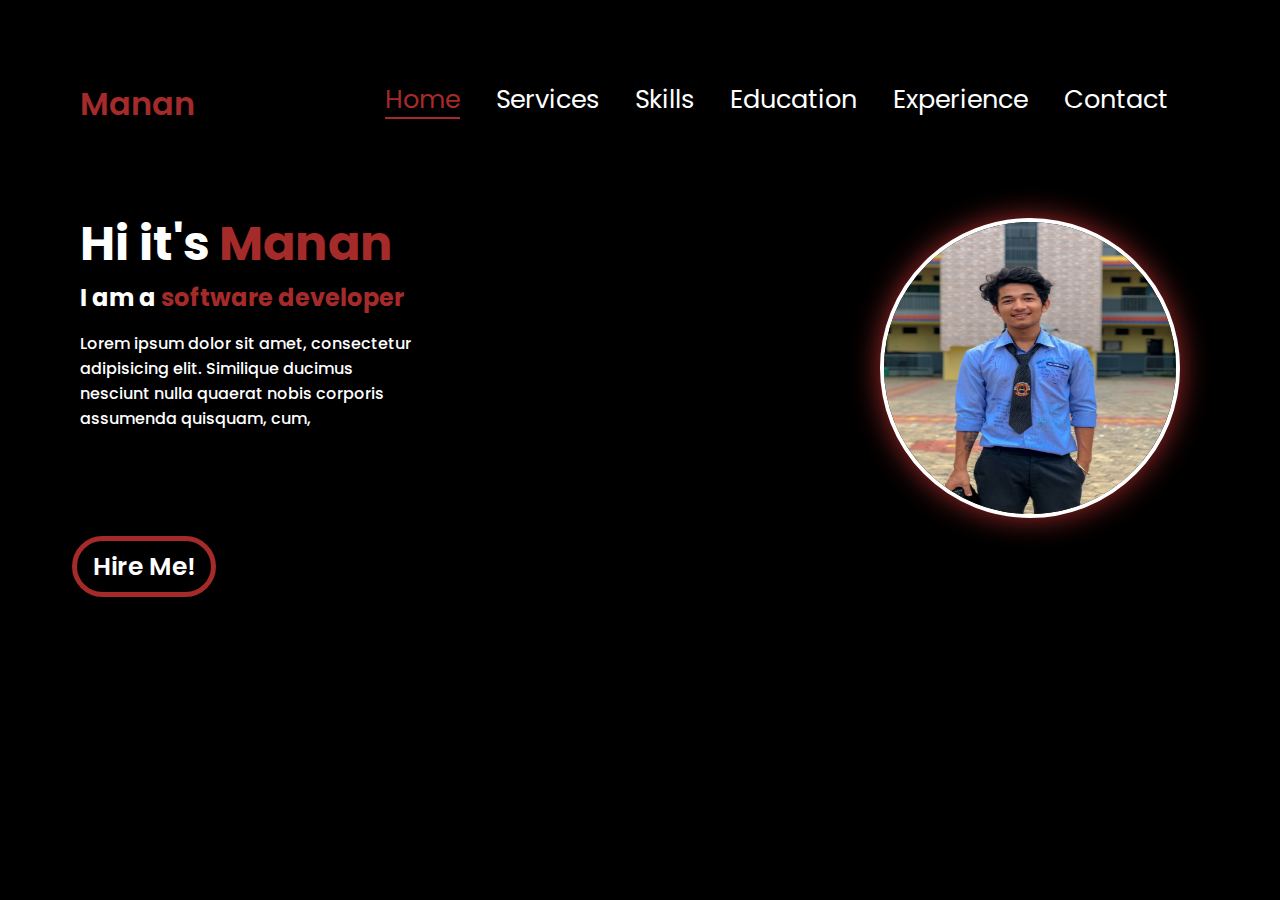
==== HTML&CSS/Project/index.html @ 3f28dfea "updated" ====
<!DOCTYPE html>
<html lang="en">
<head>
    <meta charset="UTF-8">
    <meta name="viewport" content="width=device-width, initial-scale=1.0">
    <title>Manan Patel</title>
    <link rel="stylesheet" href="./style.css">
    <link rel="stylesheet" href="https://cdnjs.cloudflare.com/ajax/libs/font-awesome/6.6.0/css/all.min.css" integrity="sha512-Kc323vGBEqzTmouAECnVceyQqyqdsSiqLQISBL29aUW4U/M7pSPA/gEUZQqv1cwx4OnYxTxve5UMg5GT6L4JJg==" crossorigin="anonymous" referrerpolicy="no-referrer" />
</head>
<body>
    <header>
        <p class="logo">Manan</p>
        <nav>
            <a href="./index.html" class="active">Home</a>
            <a href="./services.html">Services</a>
            <a href="./skills.html">Skills</a>
            <a href="./education.html">Education</a>
            <a href="./experience.html">Experience</a>
            <a href="./contact.html">Contact</a>
        </nav>
    </header>
    <section>
        <div class="main-content">
            <h1>Hi it's <span>Manan</span></h1>
            <h3>I am a <span>software developer</span></h3>
        </div>
        <div class="content">
            <p>Lorem ipsum dolor sit amet, consectetur adipisicing elit. Similique ducimus nesciunt nulla quaerat nobis corporis assumenda quisquam, cum,</p>
        </div>
        <div class="social-icons">
            <a href=""><i class="fa-brands fa-linkedin"></i></a>
            <a href=""><i class="fa-brands fa-github"></i></a>
            <a href=""><i class="fa-brands fa-x-twitter"></i></a>
            <a href=""><i class="fa-brands fa-instagram"></i></a>
        </div>
        <div class="btn">
            <a href="./contact.html">Hire Me!</a>
        </div>
        <div class="image">
            <img src="./IMAGE.jpg" alt="">
        </div>
    </section>
</body>
</html>
---- HTML&CSS/Project/style.css ----
@import url('https://fonts.googleapis.com/css2?family=Poppins:ital,wght@0,100;0,200;0,300;0,400;0,500;0,600;0,700;0,800;0,900;1,100;1,200;1,300;1,400;1,500;1,600;1,700;1,800;1,900&display=swap');
*
{
    margin: 0;
    padding: 0;
    box-sizing: border-box;
    font-family: 'poppins',sans-serif;
    background-color: black;
    color: white;
    text-decoration: none;
}
header
{
    display: flex;
    justify-content: space-between;
    margin: 5rem 5rem 0rem 5rem;
}
.logo
{
    color: brown;
    font-size: 2rem;
    font-weight: 600;
}
header nav a
{
    font-size: 1.6rem;
    margin-right: 2rem;
}
.active
{
    color: brown;
    border-bottom: 2px solid brown;
}
.main-content
{
    margin: 5rem 0rem 0rem 5rem;
}
.main-content h1
{
    font-size: 3rem;
}
.main-content h1 span
{
    color: brown;
}
.main-content h3
{
    font-size: 1.5rem;
}
.main-content h3 span
{
    color: brown;
}
.content
{
    margin: 1rem 0rem 0rem 5rem;
    width: 21rem;
    font-weight: 500;    
}
.social-icons
{
    margin: 1.5rem 0rem 0rem 5rem;
    font-size: 35px;
}
.social-icons a
{
    margin-right: 1.3rem;
}
.btn
{
    margin: 2.5rem 0rem 0rem 4.5rem;
    font-size: 25px;
    font-weight: 600;
}
.btn a
{
    border: 5px solid brown;
    border-radius: 50px;
    padding: 0.5rem 1rem 0.5rem 1rem    ;
}
.image
{
    margin: -23rem 0rem 0rem 55rem;
}
.image img
{
    height: 300px;
    width: 300px;
    border-radius: 50%;
    border: 4px solid white;
    box-shadow: 0px 0px 30px brown;
}
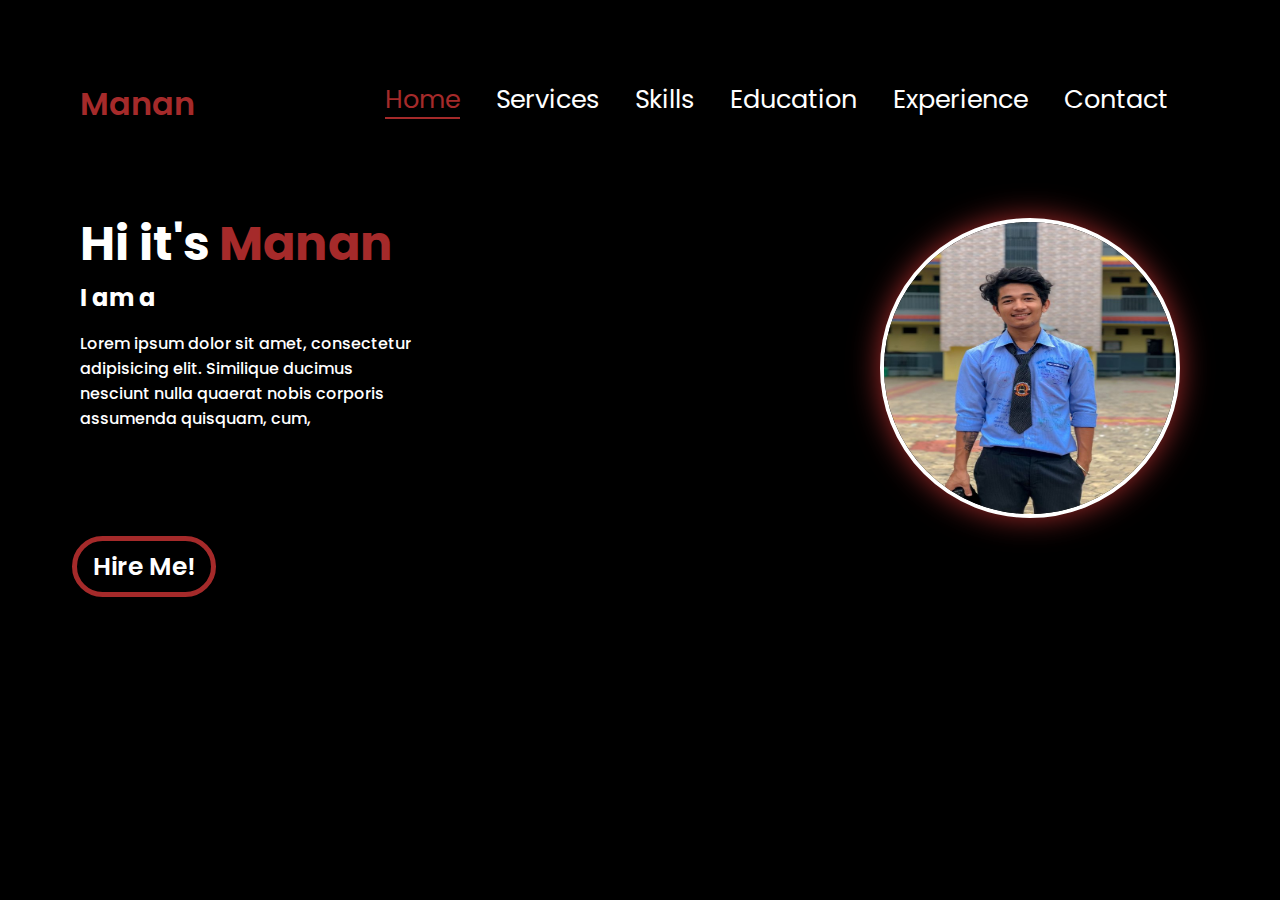
==== commit b65754dd: "updated" ====
--- a/HTML&CSS/Project/index.html
+++ b/HTML&CSS/Project/index.html
@@ -22,7 +22,7 @@
     <section>
         <div class="main-content">
             <h1>Hi it's <span>Manan</span></h1>
-            <h3>I am a <span>software developer</span></h3>
+            <h3>I am a <span class="post"></span></h3>
         </div>
         <div class="content">
             <p>Lorem ipsum dolor sit amet, consectetur adipisicing elit. Similique ducimus nesciunt nulla quaerat nobis corporis assumenda quisquam, cum,</p>
--- a/HTML&CSS/Project/style.css
+++ b/HTML&CSS/Project/style.css
@@ -20,11 +20,23 @@
     color: brown;
     font-size: 2rem;
     font-weight: 600;
+    transition: 0.5s ease;
+}
+.logo:hover
+{
+    transform: scale(1.1);
 }
 header nav a
 {
     font-size: 1.6rem;
     margin-right: 2rem;
+    transition: 0.5s ease;
+    border-bottom: 2px solid transparent;
+}
+header nav a:hover
+{
+    border-bottom: 2px solid brown;
+    color: brown;
 }
 .active
 {
@@ -65,6 +77,11 @@
 .social-icons a
 {
     margin-right: 1.3rem;
+    transition: 0.5s ease;
+}
+.social-icons a:hover
+{
+    text-shadow: 0px 0px 15px rgb(0, 255, 255);
 }
 .btn
 {
@@ -76,7 +93,12 @@
 {
     border: 5px solid brown;
     border-radius: 50px;
-    padding: 0.5rem 1rem 0.5rem 1rem    ;
+    padding: 0.5rem 1rem 0.5rem 1rem;
+    transition: 0.5s ease;
+}
+.btn a:hover
+{
+    box-shadow: 0px 0px 20px brown;
 }
 .image
 {
@@ -89,4 +111,144 @@
     border-radius: 50%;
     border: 4px solid white;
     box-shadow: 0px 0px 30px brown;
+    transition: 0.5s ease;
+}
+.image img:hover
+{
+    transform: scale(1.1);
+    box-shadow: 0px 0px 20px rgb(0, 255, 255);
+}
+.service-content
+{
+    font-size: 30px;
+    margin-top: 5rem;
+}
+.service-content td i
+{
+    margin-right: 1.5rem;
+}
+.text
+{
+    font-weight: 600;
+}
+.service-content tr td
+{
+    padding-bottom: 1rem;
+}
+.service-content tr
+{
+    transition: 0.5s ease;
+}
+.service-content tr:hover
+{
+    cursor: pointer;
+    text-shadow: 0px 0px 15px brown;
+}
+.skill-container
+{
+    display: grid;
+    grid-template-columns: 1fr 1fr 1fr;
+    grid-gap: 2rem;
+    margin: 6rem 5rem 3rem 9.5rem;
+}
+.skill-container div
+{
+    border: 3px solid brown;
+    width: 250px;
+    height: 280px;
+    border-radius: 30px;
+    box-shadow: 0px 0px 20px brown;
+    transition: 0.5s ease;
+    margin-bottom: 2rem;
+}
+.skill-container div:hover
+{
+    box-shadow: 0px 0px 18px rgb(0, 255, 255);
+    border: 3px solid rgb(0, 255, 255);
+    transform: scale(1.1);
+}
+.skill-container div h3
+{
+    font-size: 30px;
+    margin-top: 1.5rem;
+}
+.skill-container div p
+{
+    font-size: 20px;
+    margin-top: 0.5rem;
+    background-color: transparent;
+}
+.edu-content
+{
+    margin-top: 6rem;
+}
+.edu-content,.edu-content th,.edu-content td
+{
+    border: 1px solid brown;
+}
+.edu-content th
+{
+    font-size: 20px;
+    padding: 1rem;
+}
+.edu-content td
+{
+    font-size: 18px;
+    padding: 1rem;
+}
+.contact-details
+{
+    margin-top: 3.5rem;
+    font-size: 30px;
+}
+.contact-details tr td i
+{
+    margin-right: 2rem;
+}
+.contact-details tr
+{
+    margin-bottom: 1.5rem;
+    transition: 0.5s ease;
+}
+.contact-details tr:hover
+{
+    text-shadow: 0px 0px 15px rgb(0, 255, 255);
+}
+hr
+{
+    width: 1200px;
+    margin-top: 2rem;
+    margin-bottom: 2rem;
+}
+.post
+{
+    color: brown;
+}
+.post::before
+{
+    animation: 10s words infinite;
+    content: " ";
+}
+.post::after
+{
+    content: " ";
+}
+@keyframes words
+{
+    0%,25%
+    {
+        content: "software developer";
+    }
+    25%,50%
+    {
+        content: "graphics designer";
+    }
+    50%,75%
+    {
+        content: "android developer";
+    }
+    75%,100%
+    {
+        content: "script writer";
+    }
 }